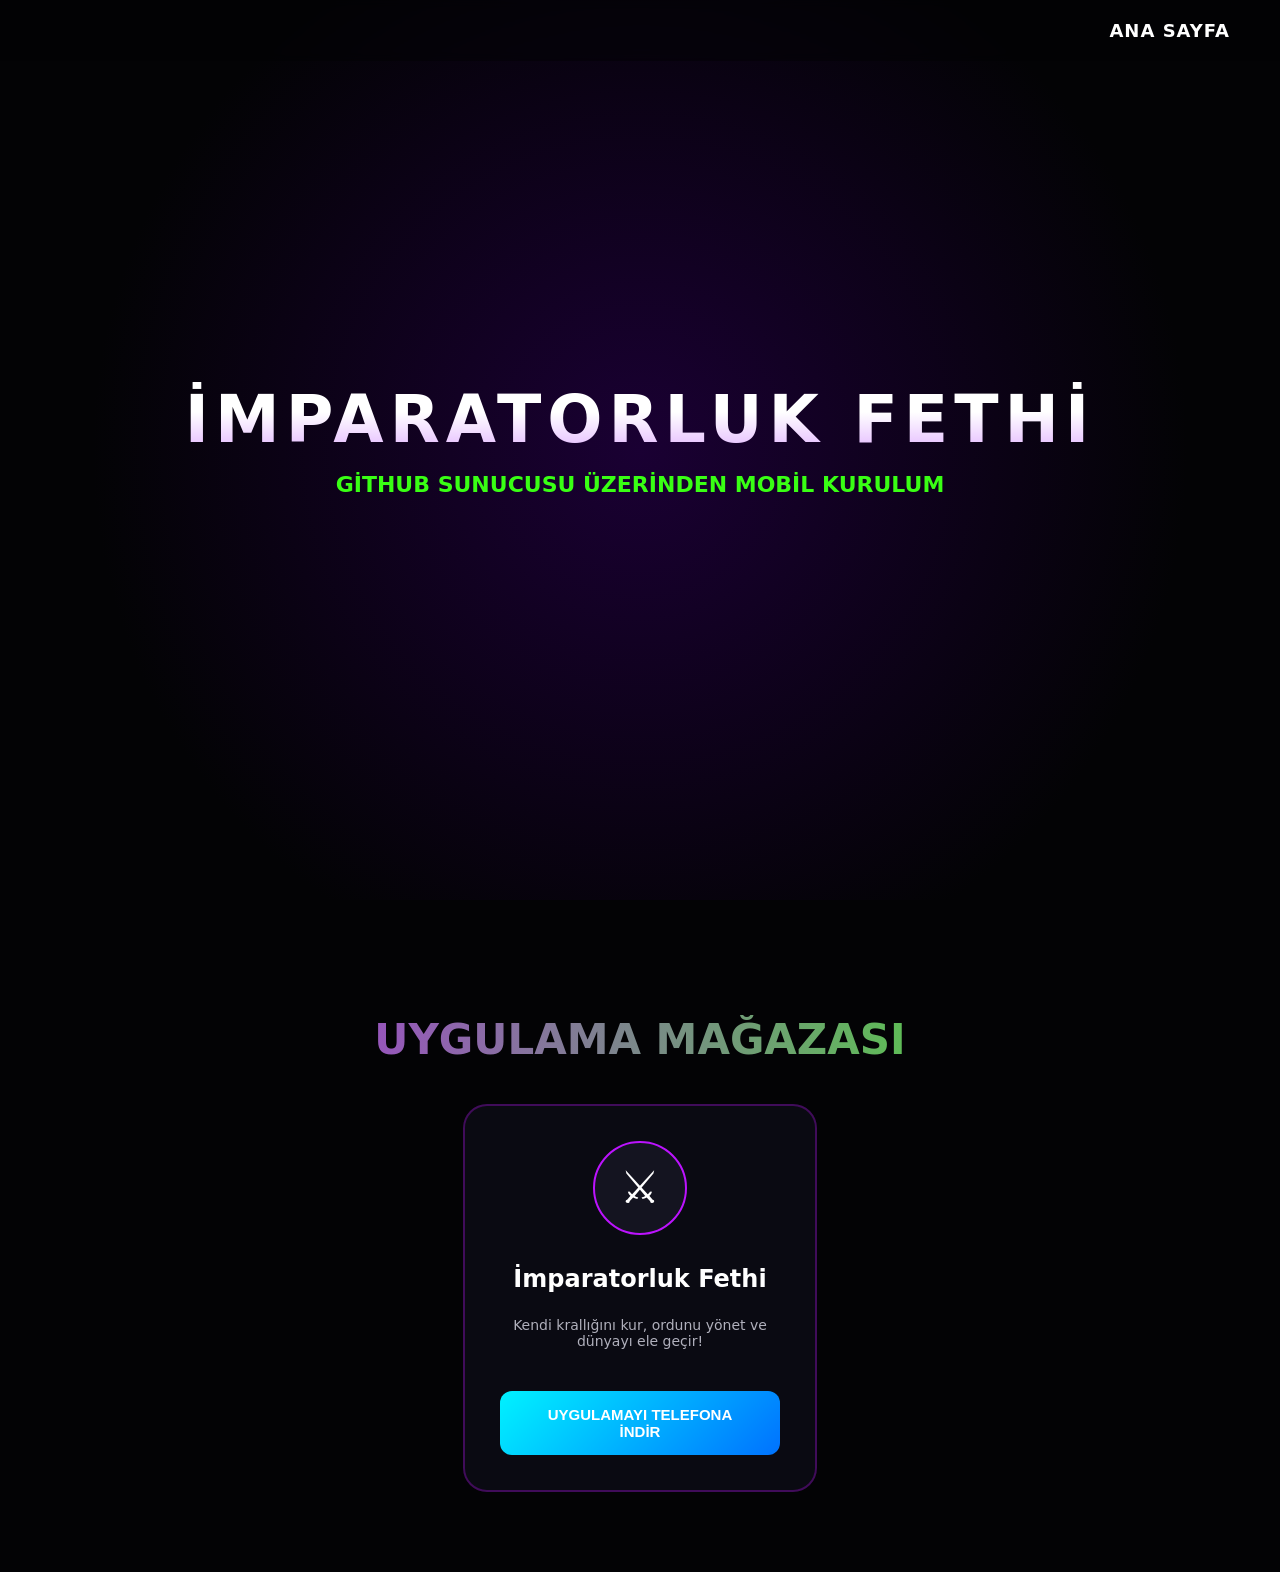
==== oyun.html @ 86dec570 "Add initial HTML structure for İmparatorluk Fethi This file contains the complete HTML structure for" ====
<!DOCTYPE html>
<html lang="tr">
<head>
    <meta charset="UTF-8">
    <meta name="viewport" content="width=device-width, initial-scale=1.0, maximum-scale=1.0, user-scalable=no">
    <title>İmparatorluk Fethi</title>
    
    <meta name="apple-mobile-web-app-capable" content="yes">
    <meta name="apple-mobile-web-app-status-bar-style" content="black-translucent">
    <meta name="apple-mobile-web-app-title" content="İmp. Fethi">
    
    <link rel="manifest" href="data:application/manifest+json,%7B%22name%22%3A%22%C4%B0mparatorluk%20Fethi%20Oyunu%22%2C%22short_name%22%3A%22%C4%B0mp.Fethi%22%2C%22start_url%22%3A%22.%22%2C%22display%22%3A%22standalone%22%2C%22background_color%22%3A%22%23030305%22%2C%22theme_color%22%3A%22%23bc13fe%22%2C%22orientation%22%3A%22portrait%22%2C%22icons%22%3A%5B%7B%22src%22%3A%22data%3Aimage%2Fsvg%2Bxml%3Butf8%2C%3Csvg%20xmlns%3D%27http%3A%2F%2Fwww.w3.org%2F2000%2Fsvg%27%20viewBox%3D%270%200%20512%20512%27%3E%3Ccircle%20cx%3D%27256%27%20cy%3D%27256%27%20r%3D%27240%27%20fill%3D%27%2523bc13fe%27%2F%3E%3Ctext%20x%3D%2750%25%27%20y%3D%2755%25%27%20font-size%3D%27200%27%20fill%3D%27white%27%20font-family%3D%27sans-serif%27%20text-anchor%3D%27middle%27%20dominant-baseline%3D%27middle%27%3E%E2%9A%94%EF%B8%8F%3C%2Ftext%3E%3C%2Fsvg%3E%22%2C%22sizes%22%3A%22512x512%22%2C%22type%22%3A%22image%2Fsvg%2Bxml%22%7D%5D%7D">

    <style>
        /* ARAYÜZ VE GÖRSEL TASARIM */
        body, html {
            margin: 0; padding: 0;
            font-family: 'Segoe UI', system-ui, sans-serif;
            background-color: #030305; color: #fff;
            scroll-behavior: smooth; overflow-x: hidden;
            -webkit-tap-highlight-color: transparent;
        }

        nav {
            position: fixed; top: 0; left: 0; width: 100%; padding: 20px 50px;
            display: flex; justify-content: flex-end; gap: 30px; box-sizing: border-box;
            z-index: 100; backdrop-filter: blur(5px); background: rgba(3, 3, 5, 0.5);
        }
        nav a {
            color: #fff; text-decoration: none; font-weight: bold; font-size: 18px;
            letter-spacing: 1px; transition: 0.3s; text-transform: uppercase;
        }
        nav a:hover { color: #39ff14; text-shadow: 0 0 10px #39ff14; }

        .hero {
            height: 100vh; display: flex; flex-direction: column; justify-content: center; align-items: center;
            position: relative; background: radial-gradient(circle at center, #1a0033 0%, #030305 70%);
            overflow: hidden; text-align: center; padding: 0 20px;
        }
        .hero h1 { 
            font-size: 65px; font-weight: 900; margin: 0; color: #fff; text-transform: uppercase; letter-spacing: 6px;
            background: linear-gradient(to bottom, #fff 40%, #e0b0ff 100%); -webkit-background-clip: text; -webkit-text-fill-color: transparent;
        }
        .hero p { color: #39ff14; font-size: 22px; font-weight: 600; margin-top: 15px; text-transform: uppercase; }

        .container { padding: 80px 20px; text-align: center; }
        .container h2 {
            font-size: 42px; font-weight: 800; color: #fff; text-transform: uppercase;
            background: linear-gradient(to right, #bc13fe, #39ff14); -webkit-background-clip: text; -webkit-text-fill-color: transparent; margin-bottom: 40px;
        }
        .games-grid { display: flex; flex-wrap: wrap; justify-content: center; gap: 40px; }
        
        .game-card {
            background: rgba(15, 15, 25, 0.7); border: 2px solid rgba(188, 19, 254, 0.3); border-radius: 24px; padding: 35px; width: 280px;
            transition: all 0.4s ease; backdrop-filter: blur(10px); display: flex; flex-direction: column; align-items: center;
        }
        .game-card:hover { transform: translateY(-10px); box-shadow: 0 0 35px rgba(57, 255, 20, 0.4); border-color: #39ff14; }
        .game-logo { width: 90px; height: 90px; background: #141420; border-radius: 50%; display: flex; justify-content: center; align-items: center; font-size: 45px; border: 2px solid #bc13fe; margin-bottom: 20px; }
        .game-card h3 { color: #fff; font-size: 24px; margin: 10px 0; }
        .game-card p { color: #b0b0bc; font-size: 14px; height: 60px; }

        /* PLAY STORE SİMÜLASYON BUTONU */
        .store-btn {
            background: linear-gradient(135deg, #00f2ff, #0072ff); color: #fff; border: none; padding: 15px 30px; border-radius: 12px;
            cursor: pointer; font-weight: bold; font-size: 15px; width: 100%; text-transform: uppercase; transition: 0.3s;
        }
        .store-btn:hover { background: linear-gradient(135deg, #39ff14, #2cd810); color: #000; box-shadow: 0 0 20px #39ff14; }
        
        .game-popup {
            position: fixed; top: 0; left: 0; width: 100%; height: 100%;
            background: rgba(2, 2, 5, 0.97); display: none; flex-direction: column;
            align-items: center; justify-content: center; z-index: 10000; backdrop-filter: blur(15px);
        }
        .close-btn { position: absolute; top: 20px; right: 30px; font-size: 45px; color: #ff4757; cursor: pointer; }

        .conquest-container { width: 90%; max-width: 600px; background: #1f2833; border: 2px solid #00f2ff; border-radius: 16px; padding: 25px; box-sizing: border-box; }
        .cq-btn { padding: 12px 24px; font-size: 16px; font-weight: bold; background: #00f2ff; color: #000; border: none; border-radius: 8px; cursor: pointer; margin: 5px; text-transform: uppercase; }
        .cq-btn:hover { background: #39ff14; box-shadow: 0 0 15px #39ff14; }
        .cq-dashboard { display: grid; grid-template-columns: repeat(4, 1fr); gap: 10px; margin: 20px 0; }
        .cq-card { background: #0b0c10; padding: 10px; border-radius: 8px; text-align: center; border-left: 3px solid #00f2ff; }
        .cq-card h4 { margin: 0; font-size: 12px; color: #bc13fe; }
        .cq-card p { margin: 5px 0 0 0; font-size: 16px; font-weight: bold; }
        .cq-log { background: #000; border: 1px solid #333; height: 120px; overflow-y: auto; padding: 10px; border-radius: 8px; font-family: monospace; font-size: 13px; color: #39ff14; text-align: left; }
    </style>
</head>
<body>

    <nav>
        <a href="#magaza">Ana Sayfa</a>
    </nav>

    <section class="hero">
        <h1>İmparatorluk Fethi</h1>
        <p>GitHub Sunucusu Üzerinden Mobil Kurulum</p>
    </section>

    <div class="container" id="magaza">
        <h2>Uygulama Mağazası</h2>
        <div class="games-grid">
            
            <div class="game-card">
                <div class="game-logo">⚔️</div>
                <h3>İmparatorluk Fethi</h3>
                <p>Kendi krallığını kur, ordunu yönet ve dünyayı ele geçir!</p>
                <button id="pwa-install-btn" class="store-btn" onclick="installAppDirectly()">UYGULAMAYI TELEFONA İNDİR</button>
            </div>

        </div>
    </div>

    <div id="popup-conquest" class="game-popup">
        <span class="close-btn" onclick="closeGame()">&times;</span>
        <div class="conquest-container">
            <h3 style="color:#00f2ff; text-align:center; font-size: 28px; margin-top:0;">⚔️ İMPARATORLUK FETHİ</h3>
            <div id="cq-board">
                <div class="cq-dashboard">
                    <div class="cq-card"><h4>Toprak</h4><p id="cq-land">%15</p></div>
                    <div class="cq-card"><h4>Hazine</h4><p id="cq-gold">500 💰</p></div>
                    <div class="cq-card"><h4>Ordu</h4><p id="cq-army">100 ⚔️</p></div>
                    <div class="cq-card"><h4>Teknoloji</h4><p id="cq-tech">T1 🔬</p></div>
                </div>
                <div style="display:flex; justify-content:center; flex-wrap:wrap; gap:10px; margin-bottom:20px;">
                    <button class="cq-btn" onclick="cqRecruit()">Ordu Topla (-100💰)</button>
                    <button class="cq-btn" onclick="cqTax()">Vergi Al 💰</button>
                </div>
                <div class="cq-log" id="cq-log-box">> Savaşa hazırsınız! Ordunuzu büyütün ve vergi toplayarak krallığı genişletin.</div>
            </div>
        </div>
    </div>

    <script>
        // --- TEK DOSYADA ÇALIŞAN GÖMÜLÜ SERVICE WORKER MOTORU ---
        let deferredPrompt;
        const installBtn = document.getElementById('pwa-install-btn');

        // İşletim sisteminden gelen yükleme sinyalini dinle
        window.addEventListener('beforeinstallprompt', (e) => {
            e.preventDefault();
            deferredPrompt = e;
            installBtn.textContent = "ANA EKRANA UYGULAMA OLARAK KUR";
            installBtn.style.background = "linear-gradient(135deg, #39ff14, #2cd810)";
            installBtn.style.color = "#000";
        });

        // HTML içine gömülü sanal Service Worker kaydı
        if ('serviceWorker' in navigator) {
            window.addEventListener('load', () => {
                const swCode = "self.addEventListener('fetch', function(e){});";
                const blob = new Blob([swCode], {type: 'text/javascript'});
                const swUrl = URL.createObjectURL(blob);
                navigator.serviceWorker.register(swUrl)
                    .then(() => console.log("PWA Sistemi Aktif!"))
                    .catch((err) => console.log("SW Hatası:", err));
            });
        }

        // Ana ekrana gerçek indirme penceresini açan fonksiyon
        function installAppDirectly() {
            if (deferredPrompt) {
                deferredPrompt.prompt();
                deferredPrompt.userChoice.then((choiceResult) => {
                    if (choiceResult.outcome === 'accepted') {
                        installBtn.textContent = "YÜKLENDİ ✓";
                        installBtn.disabled = true;
                    }
                    deferredPrompt = null;
                });
            } else {
                // Tarayıcı sinyali henüz yakalamadıysa veya cihaz Apple (iOS) ise:
                let isIOS = /iPad|iPhone|iPod/.test(navigator.userAgent) && !window.MSStream;
                if (isIOS) {
                    alert("iPhone Kısıtlaması Nedeniyle:\nTarayıcınızın altındaki 'Paylaş' (Yukarı ok) butonuna basıp ardından 'Ana Ekrana Ekle' seçeneğini seçerek bu oyunu telefonunuza bir uygulama gibi yükleyebilirsiniz!");
                } else {
                    alert("GitHub Pages bağlantınız hazırlanıyor. Oyun açılıyor! Eğer ana ekranda uygulama ikonu henüz belirmediyse tarayıcı sağ üst menüsünden 'Uygulamayı Yükle' veya 'Ana Ekrana Ekle' diyerek anında telefona indirebilirsiniz.");
                }
                openGame();
            }
        }

        // --- OYUN MEKANİKLERİ ---
        let cqGold = 500, cqArmy = 100, cqTech = 1, cqLand = 15;
        function openGame() { document.getElementById('popup-conquest').style.display = 'flex'; }
        function closeGame() { document.getElementById('popup-conquest').style.display = 'none'; }
        
        function cqRecruit() {
            if(cqGold >= 100) {
                cqGold -= 100; cqArmy += 50;
                document.getElementById('cq-log-box').innerHTML += "<br>> Yeni birlikler orduya katıldı (+50 Savaşçı).";
                cqUpdateUI();
            } else alert("Yetersiz altın!");
        }
        function cqTax() {
            let kazanc = cqLand * 5; cqGold += kazanc;
            if(Math.random() > 0.5) {
                cqLand += 2;
                document.getElementById('cq-log-box').innerHTML += `<br>> Sefer başarılı! Yeni topraklar fethedildi (+%2 Toprak). Hazineye +${kazanc} altın eklendi.`;
            } else {
                document.getElementById('cq-log-box').innerHTML += `<br>> Vergiler toplandı: +${kazanc} altın.`;
            }
            cqUpdateUI();
        }
        function cqUpdateUI() {
            document.getElementById('cq-gold').textContent = cqGold + " 💰";
            document.getElementById('cq-army').textContent = cqArmy + " ⚔️";
            document.getElementById('cq-land').textContent = "%" + cqLand;
            const log = document.getElementById('cq-log-box');
            log.scrollTop = log.scrollHeight;
        }
    </script>
</body>
</html>
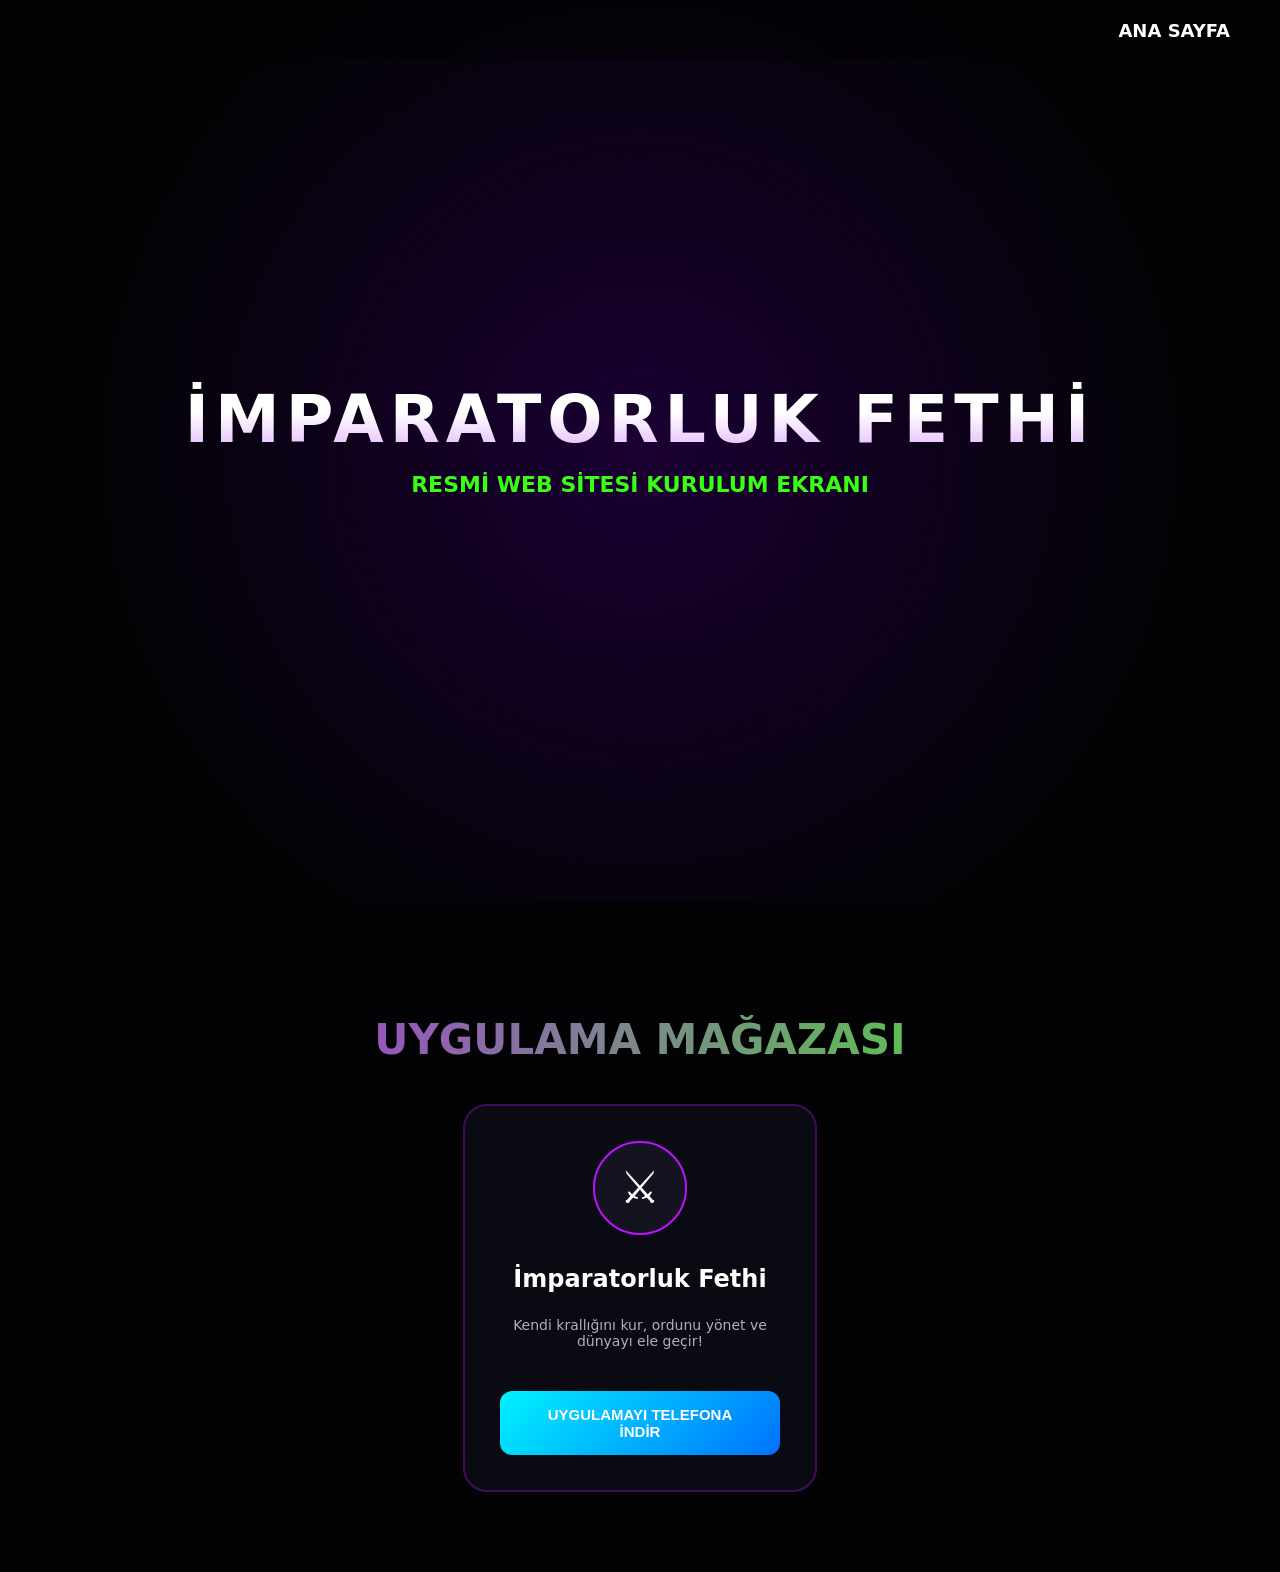
==== commit ca1fb650: "Rename Oyun.html to oyun.html" ====
--- a/oyun.html
+++ b/oyun.html
@@ -12,7 +12,6 @@
     <link rel="manifest" href="data:application/manifest+json,%7B%22name%22%3A%22%C4%B0mparatorluk%20Fethi%20Oyunu%22%2C%22short_name%22%3A%22%C4%B0mp.Fethi%22%2C%22start_url%22%3A%22.%22%2C%22display%22%3A%22standalone%22%2C%22background_color%22%3A%22%23030305%22%2C%22theme_color%22%3A%22%23bc13fe%22%2C%22orientation%22%3A%22portrait%22%2C%22icons%22%3A%5B%7B%22src%22%3A%22data%3Aimage%2Fsvg%2Bxml%3Butf8%2C%3Csvg%20xmlns%3D%27http%3A%2F%2Fwww.w3.org%2F2000%2Fsvg%27%20viewBox%3D%270%200%20512%20512%27%3E%3Ccircle%20cx%3D%27256%27%20cy%3D%27256%27%20r%3D%27240%27%20fill%3D%27%2523bc13fe%27%2F%3E%3Ctext%20x%3D%2750%25%27%20y%3D%2755%25%27%20font-size%3D%27200%27%20fill%3D%27white%27%20font-family%3D%27sans-serif%27%20text-anchor%3D%27middle%27%20dominant-baseline%3D%27middle%27%3E%E2%9A%94%EF%B8%8F%3C%2Ftext%3E%3C%2Fsvg%3E%22%2C%22sizes%22%3A%22512x512%22%2C%22type%22%3A%22image%2Fsvg%2Bxml%22%7D%5D%7D">
 
     <style>
-        /* ARAYÜZ VE GÖRSEL TASARIM */
         body, html {
             margin: 0; padding: 0;
             font-family: 'Segoe UI', system-ui, sans-serif;
@@ -20,91 +19,63 @@
             scroll-behavior: smooth; overflow-x: hidden;
             -webkit-tap-highlight-color: transparent;
         }
-
         nav {
             position: fixed; top: 0; left: 0; width: 100%; padding: 20px 50px;
             display: flex; justify-content: flex-end; gap: 30px; box-sizing: border-box;
             z-index: 100; backdrop-filter: blur(5px); background: rgba(3, 3, 5, 0.5);
         }
-        nav a {
-            color: #fff; text-decoration: none; font-weight: bold; font-size: 18px;
-            letter-spacing: 1px; transition: 0.3s; text-transform: uppercase;
-        }
-        nav a:hover { color: #39ff14; text-shadow: 0 0 10px #39ff14; }
-
+        nav a { color: #fff; text-decoration: none; font-weight: bold; font-size: 18px; text-transform: uppercase; }
         .hero {
             height: 100vh; display: flex; flex-direction: column; justify-content: center; align-items: center;
-            position: relative; background: radial-gradient(circle at center, #1a0033 0%, #030305 70%);
-            overflow: hidden; text-align: center; padding: 0 20px;
+            background: radial-gradient(circle at center, #1a0033 0%, #030305 70%); text-align: center; padding: 0 20px;
         }
-        .hero h1 { 
-            font-size: 65px; font-weight: 900; margin: 0; color: #fff; text-transform: uppercase; letter-spacing: 6px;
-            background: linear-gradient(to bottom, #fff 40%, #e0b0ff 100%); -webkit-background-clip: text; -webkit-text-fill-color: transparent;
-        }
+        .hero h1 { font-size: 65px; font-weight: 900; margin: 0; text-transform: uppercase; letter-spacing: 6px; background: linear-gradient(to bottom, #fff 40%, #e0b0ff 100%); -webkit-background-clip: text; -webkit-text-fill-color: transparent; }
         .hero p { color: #39ff14; font-size: 22px; font-weight: 600; margin-top: 15px; text-transform: uppercase; }
-
         .container { padding: 80px 20px; text-align: center; }
-        .container h2 {
-            font-size: 42px; font-weight: 800; color: #fff; text-transform: uppercase;
-            background: linear-gradient(to right, #bc13fe, #39ff14); -webkit-background-clip: text; -webkit-text-fill-color: transparent; margin-bottom: 40px;
-        }
+        .container h2 { font-size: 42px; font-weight: 800; text-transform: uppercase; background: linear-gradient(to right, #bc13fe, #39ff14); -webkit-background-clip: text; -webkit-text-fill-color: transparent; margin-bottom: 40px; }
         .games-grid { display: flex; flex-wrap: wrap; justify-content: center; gap: 40px; }
+        .game-card { background: rgba(15, 15, 25, 0.7); border: 2px solid rgba(188, 19, 254, 0.3); border-radius: 24px; padding: 35px; width: 280px; display: flex; flex-direction: column; align-items: center; transition: 0.3s; }
+        .game-card:hover { transform: translateY(-10px); border-color: #39ff14; box-shadow: 0 0 35px rgba(57, 255, 20, 0.4); }
+        .game-logo { width: 90px; height: 90px; background: #141420; border-radius: 50%; display: flex; justify-content: center; align-items: center; font-size: 45px; border: 2px solid #bc13fe; margin-bottom: 20px; }
+        .game-card h3 { font-size: 24px; margin: 10px 0; }
+        .game-card p { color: #b0b0bc; font-size: 14px; height: 60px; }
         
-        .game-card {
-            background: rgba(15, 15, 25, 0.7); border: 2px solid rgba(188, 19, 254, 0.3); border-radius: 24px; padding: 35px; width: 280px;
-            transition: all 0.4s ease; backdrop-filter: blur(10px); display: flex; flex-direction: column; align-items: center;
-        }
-        .game-card:hover { transform: translateY(-10px); box-shadow: 0 0 35px rgba(57, 255, 20, 0.4); border-color: #39ff14; }
-        .game-logo { width: 90px; height: 90px; background: #141420; border-radius: 50%; display: flex; justify-content: center; align-items: center; font-size: 45px; border: 2px solid #bc13fe; margin-bottom: 20px; }
-        .game-card h3 { color: #fff; font-size: 24px; margin: 10px 0; }
-        .game-card p { color: #b0b0bc; font-size: 14px; height: 60px; }
-
-        /* PLAY STORE SİMÜLASYON BUTONU */
+        /* PLAY STORE BUTONU */
         .store-btn {
             background: linear-gradient(135deg, #00f2ff, #0072ff); color: #fff; border: none; padding: 15px 30px; border-radius: 12px;
             cursor: pointer; font-weight: bold; font-size: 15px; width: 100%; text-transform: uppercase; transition: 0.3s;
         }
         .store-btn:hover { background: linear-gradient(135deg, #39ff14, #2cd810); color: #000; box-shadow: 0 0 20px #39ff14; }
         
-        .game-popup {
-            position: fixed; top: 0; left: 0; width: 100%; height: 100%;
-            background: rgba(2, 2, 5, 0.97); display: none; flex-direction: column;
-            align-items: center; justify-content: center; z-index: 10000; backdrop-filter: blur(15px);
-        }
+        .game-popup { position: fixed; top: 0; left: 0; width: 100%; height: 100%; background: rgba(2, 2, 5, 0.97); display: none; flex-direction: column; align-items: center; justify-content: center; z-index: 10000; backdrop-filter: blur(15px); }
         .close-btn { position: absolute; top: 20px; right: 30px; font-size: 45px; color: #ff4757; cursor: pointer; }
-
         .conquest-container { width: 90%; max-width: 600px; background: #1f2833; border: 2px solid #00f2ff; border-radius: 16px; padding: 25px; box-sizing: border-box; }
         .cq-btn { padding: 12px 24px; font-size: 16px; font-weight: bold; background: #00f2ff; color: #000; border: none; border-radius: 8px; cursor: pointer; margin: 5px; text-transform: uppercase; }
-        .cq-btn:hover { background: #39ff14; box-shadow: 0 0 15px #39ff14; }
         .cq-dashboard { display: grid; grid-template-columns: repeat(4, 1fr); gap: 10px; margin: 20px 0; }
         .cq-card { background: #0b0c10; padding: 10px; border-radius: 8px; text-align: center; border-left: 3px solid #00f2ff; }
         .cq-card h4 { margin: 0; font-size: 12px; color: #bc13fe; }
         .cq-card p { margin: 5px 0 0 0; font-size: 16px; font-weight: bold; }
-        .cq-log { background: #000; border: 1px solid #333; height: 120px; overflow-y: auto; padding: 10px; border-radius: 8px; font-family: monospace; font-size: 13px; color: #39ff14; text-align: left; }
+        .cq-log { background: #000; border: 1px solid #333; height: 120px; overflow-y: auto; padding: 10px; border-radius: 8px; font-family: monospace; font-size: 13px; color: #39ff14; }
     </style>
 </head>
 <body>
 
-    <nav>
-        <a href="#magaza">Ana Sayfa</a>
-    </nav>
+    <nav><a href="#magaza">Ana Sayfa</a></nav>
 
     <section class="hero">
         <h1>İmparatorluk Fethi</h1>
-        <p>GitHub Sunucusu Üzerinden Mobil Kurulum</p>
+        <p>Resmi Web Sitesi Kurulum Ekranı</p>
     </section>
 
     <div class="container" id="magaza">
         <h2>Uygulama Mağazası</h2>
         <div class="games-grid">
-            
             <div class="game-card">
                 <div class="game-logo">⚔️</div>
                 <h3>İmparatorluk Fethi</h3>
                 <p>Kendi krallığını kur, ordunu yönet ve dünyayı ele geçir!</p>
                 <button id="pwa-install-btn" class="store-btn" onclick="installAppDirectly()">UYGULAMAYI TELEFONA İNDİR</button>
             </div>
-
         </div>
     </div>
 
@@ -123,17 +94,16 @@
                     <button class="cq-btn" onclick="cqRecruit()">Ordu Topla (-100💰)</button>
                     <button class="cq-btn" onclick="cqTax()">Vergi Al 💰</button>
                 </div>
-                <div class="cq-log" id="cq-log-box">> Savaşa hazırsınız! Ordunuzu büyütün ve vergi toplayarak krallığı genişletin.</div>
+                <div class="cq-log" id="cq-log-box">> Savaşa hazırsınız! Ordunuzu büyütün ve krallığı genişletin.</div>
             </div>
         </div>
     </div>
 
     <script>
-        // --- TEK DOSYADA ÇALIŞAN GÖMÜLÜ SERVICE WORKER MOTORU ---
         let deferredPrompt;
         const installBtn = document.getElementById('pwa-install-btn');
 
-        // İşletim sisteminden gelen yükleme sinyalini dinle
+        // Telefona yükleme komutunu yakalayan event
         window.addEventListener('beforeinstallprompt', (e) => {
             e.preventDefault();
             deferredPrompt = e;
@@ -142,19 +112,15 @@
             installBtn.style.color = "#000";
         });
 
-        // HTML içine gömülü sanal Service Worker kaydı
+        // Sitedeki sw.js dosyasını fiziksel olarak tarayıcıya kaydetme adımı
         if ('serviceWorker' in navigator) {
             window.addEventListener('load', () => {
-                const swCode = "self.addEventListener('fetch', function(e){});";
-                const blob = new Blob([swCode], {type: 'text/javascript'});
-                const swUrl = URL.createObjectURL(blob);
-                navigator.serviceWorker.register(swUrl)
-                    .then(() => console.log("PWA Sistemi Aktif!"))
-                    .catch((err) => console.log("SW Hatası:", err));
+                navigator.serviceWorker.register('sw.js')
+                    .then(() => console.log("Servis Yöneticisi Aktif."))
+                    .catch((err) => console.log("Hata:", err));
             });
         }
 
-        // Ana ekrana gerçek indirme penceresini açan fonksiyon
         function installAppDirectly() {
             if (deferredPrompt) {
                 deferredPrompt.prompt();
@@ -166,45 +132,36 @@
                     deferredPrompt = null;
                 });
             } else {
-                // Tarayıcı sinyali henüz yakalamadıysa veya cihaz Apple (iOS) ise:
                 let isIOS = /iPad|iPhone|iPod/.test(navigator.userAgent) && !window.MSStream;
                 if (isIOS) {
-                    alert("iPhone Kısıtlaması Nedeniyle:\nTarayıcınızın altındaki 'Paylaş' (Yukarı ok) butonuna basıp ardından 'Ana Ekrana Ekle' seçeneğini seçerek bu oyunu telefonunuza bir uygulama gibi yükleyebilirsiniz!");
+                    alert("Safari Kısıtlaması Nedeniyle:\nTarayıcınızın altındaki 'Paylaş' simgesine basıp 'Ana Ekrana Ekle' seçeneğini seçerek oyunu telefonunuza indirebilirsiniz.");
                 } else {
-                    alert("GitHub Pages bağlantınız hazırlanıyor. Oyun açılıyor! Eğer ana ekranda uygulama ikonu henüz belirmediyse tarayıcı sağ üst menüsünden 'Uygulamayı Yükle' veya 'Ana Ekrana Ekle' diyerek anında telefona indirebilirsiniz.");
+                    alert("Oyun açılıyor! Eğer telefonunuzda yükleme penceresi çıkmadıysa, tarayıcı ayarlarından (sağ üstteki 3 nokta) 'Uygulamayı Yükle' seçeneğine dokunarak ana ekrana ekleyebilirsiniz.");
                 }
                 openGame();
             }
         }
 
-        // --- OYUN MEKANİKLERİ ---
+        // --- OYUN KODLARI ---
         let cqGold = 500, cqArmy = 100, cqTech = 1, cqLand = 15;
         function openGame() { document.getElementById('popup-conquest').style.display = 'flex'; }
         function closeGame() { document.getElementById('popup-conquest').style.display = 'none'; }
         
         function cqRecruit() {
-            if(cqGold >= 100) {
-                cqGold -= 100; cqArmy += 50;
-                document.getElementById('cq-log-box').innerHTML += "<br>> Yeni birlikler orduya katıldı (+50 Savaşçı).";
-                cqUpdateUI();
-            } else alert("Yetersiz altın!");
+            if(cqGold >= 100) { cqGold -= 100; cqArmy += 50; document.getElementById('cq-log-box').innerHTML += "<br>> Yeni birlikler katıldı (+50)."; cqUpdateUI(); } 
+            else alert("Yetersiz altın!");
         }
         function cqTax() {
             let kazanc = cqLand * 5; cqGold += kazanc;
-            if(Math.random() > 0.5) {
-                cqLand += 2;
-                document.getElementById('cq-log-box').innerHTML += `<br>> Sefer başarılı! Yeni topraklar fethedildi (+%2 Toprak). Hazineye +${kazanc} altın eklendi.`;
-            } else {
-                document.getElementById('cq-log-box').innerHTML += `<br>> Vergiler toplandı: +${kazanc} altın.`;
-            }
+            if(Math.random() > 0.5) { cqLand += 2; document.getElementById('cq-log-box').innerHTML += `<br>> Fetih başarılı! (+%2 Toprak). Hazineye +${kazanc} altın eklendi.`; } 
+            else { document.getElementById('cq-log-box').innerHTML += `<br>> Vergiler toplandı: +${kazanc} altın.`; }
             cqUpdateUI();
         }
         function cqUpdateUI() {
             document.getElementById('cq-gold').textContent = cqGold + " 💰";
             document.getElementById('cq-army').textContent = cqArmy + " ⚔️";
             document.getElementById('cq-land').textContent = "%" + cqLand;
-            const log = document.getElementById('cq-log-box');
-            log.scrollTop = log.scrollHeight;
+            const log = document.getElementById('cq-log-box'); log.scrollTop = log.scrollHeight;
         }
     </script>
 </body>
